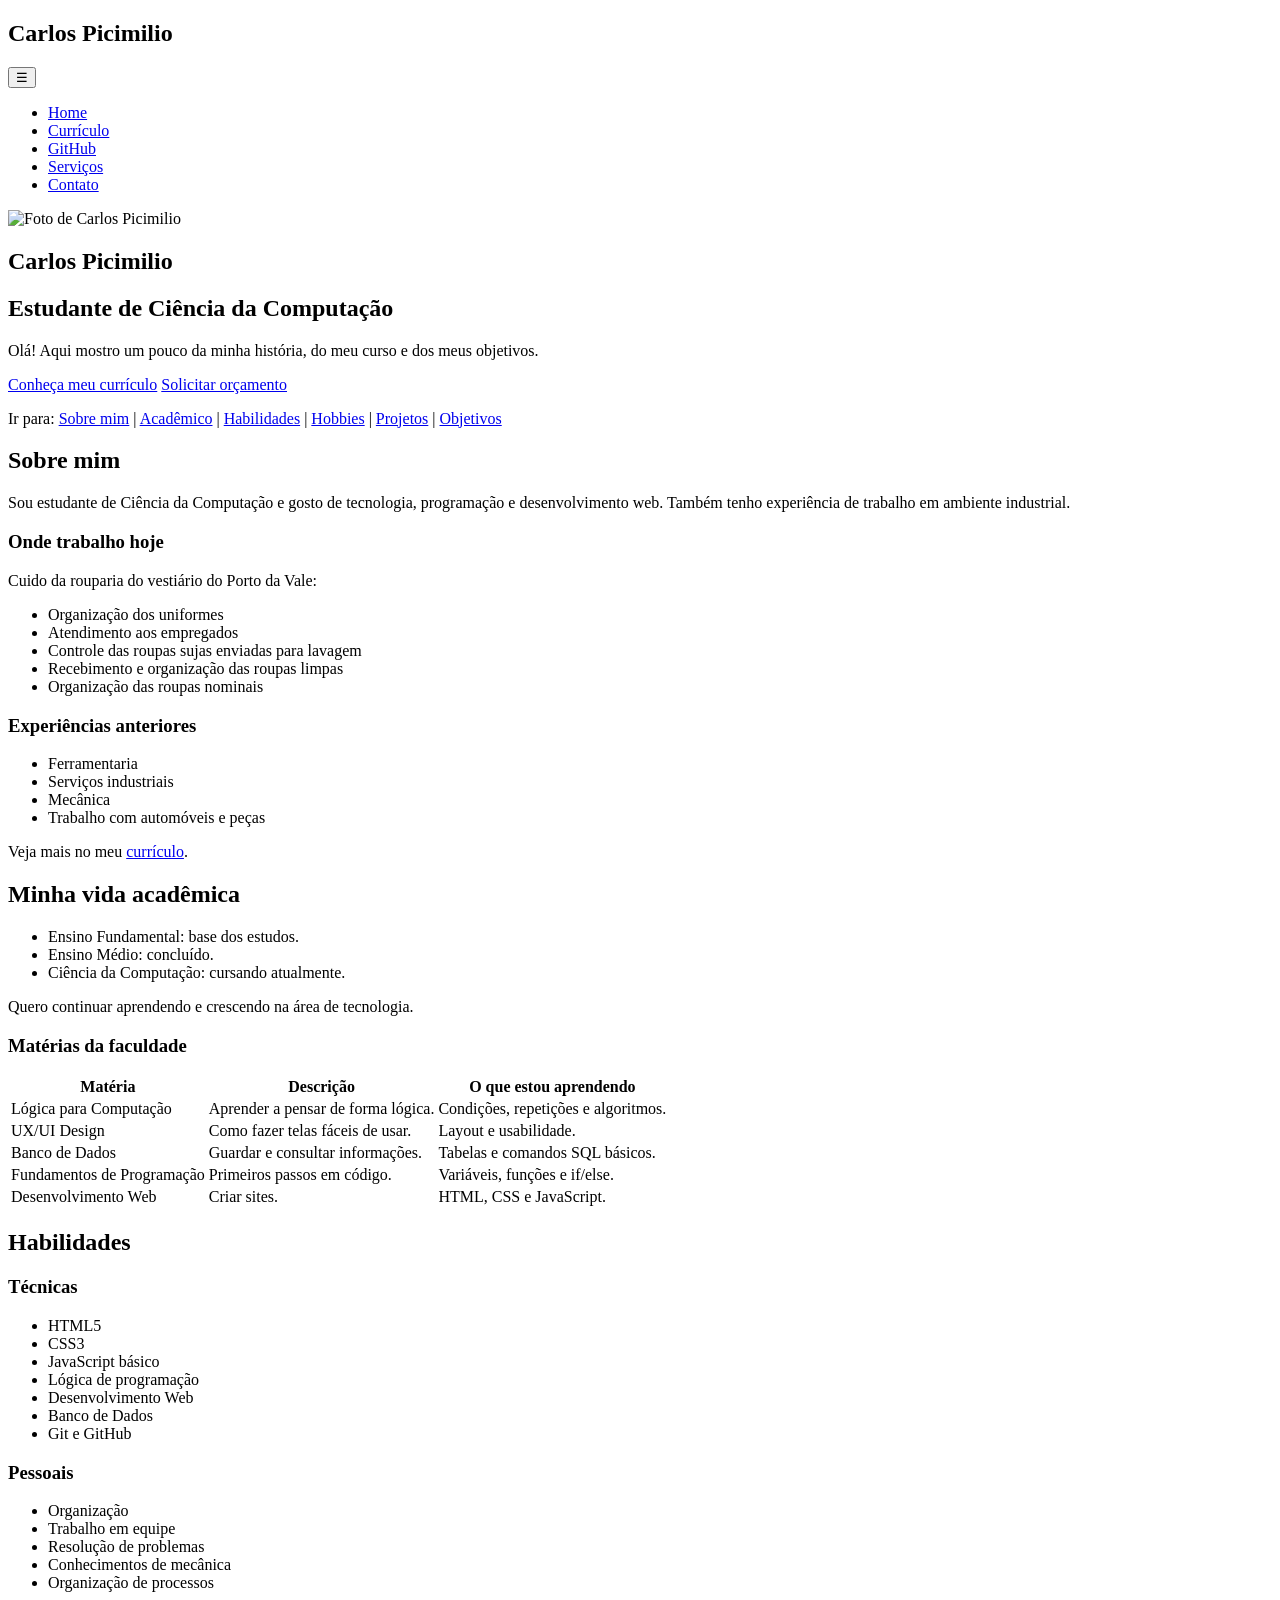
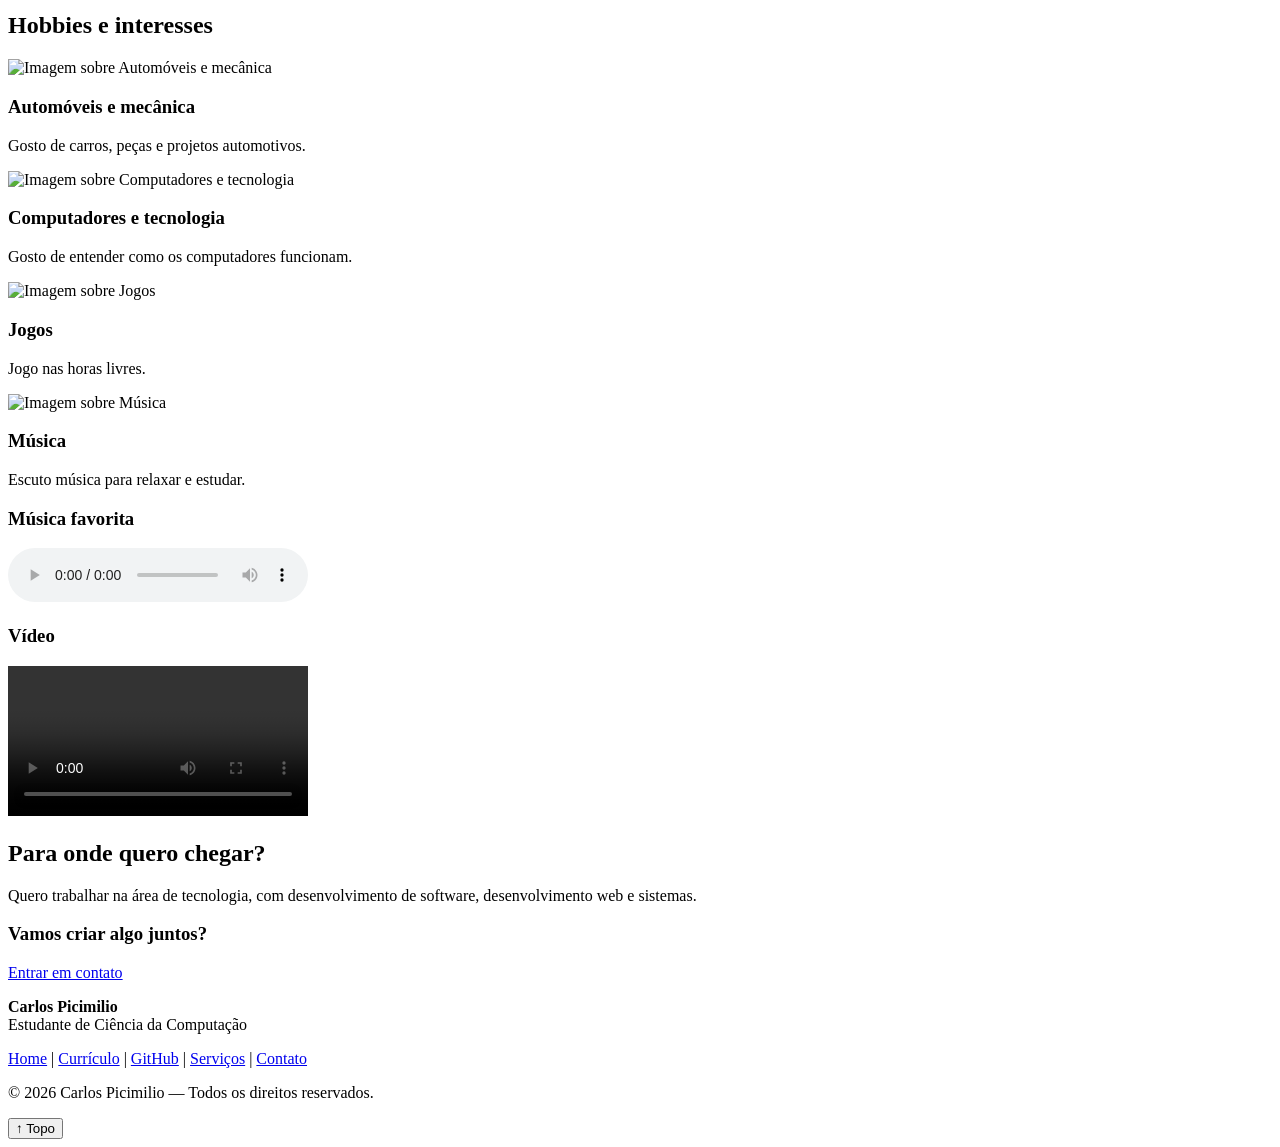
==== index.html @ a28f48b3 "Add files via upload" ====
<!DOCTYPE html>
<html lang="pt-BR">
<head>
<meta charset="UTF-8">
<meta name="viewport" content="width=device-width, initial-scale=1.0">
<title>Home - Carlos Picimilio</title>
<meta name="description" content="Site de Carlos Picimilio, estudante de Ciência da Computação.">
<link rel="stylesheet" href="css/style.css">
</head>
<body>

<header>
  <div class="topo">
    <h2 class="logo">Carlos Picimilio</h2>
    <button id="btn-menu" aria-label="Abrir menu">&#9776;</button>
  </div>
  <nav id="menu" aria-label="Menu principal">
    <ul>
<li><a href="index.html">Home</a></li>
<li><a href="curriculo.html">Currículo</a></li>
<li><a href="github.html">GitHub</a></li>
<li><a href="servicos.html">Serviços</a></li>
<li><a href="contato.html">Contato</a></li>
    </ul>
  </nav>
</header>

<main>
<section class="inicio">
  <img src="img/minhafoto.jpeg" alt="Foto de Carlos Picimilio">
  <h1>Carlos Picimilio</h1>
  <h2>Estudante de Ciência da Computação</h2>
  
  <p>Olá! Aqui mostro um pouco da minha história, do meu curso e dos meus objetivos.</p>
  <a class="botao" href="curriculo.html">Conheça meu currículo</a>
  <a class="botao" href="servicos.html">Solicitar orçamento</a>
</section>

<section class="ancoras">
  <p>Ir para: <a href="#sobre">Sobre mim</a> | <a href="#academico">Acadêmico</a> | <a href="#habilidades">Habilidades</a> | <a href="#hobbies">Hobbies</a> | <a href="#projetos">Projetos</a> | <a href="#objetivos">Objetivos</a></p>
</section>

<section id="sobre">
  <h2>Sobre mim</h2>
  <p>Sou estudante de Ciência da Computação e gosto de tecnologia, programação e desenvolvimento web. Também tenho experiência de trabalho em ambiente industrial.</p>
  <h3>Onde trabalho hoje</h3>
  <p>Cuido da rouparia do vestiário do Porto da Vale:</p>
  <ul>
  <li>Organização dos uniformes</li>
  <li>Atendimento aos empregados</li>
  <li>Controle das roupas sujas enviadas para lavagem</li>
  <li>Recebimento e organização das roupas limpas</li>
  <li>Organização das roupas nominais</li>
</ul>
  <h3>Experiências anteriores</h3>
  <ul>
  <li>Ferramentaria</li>
  <li>Serviços industriais</li>
  <li>Mecânica</li>
  <li>Trabalho com automóveis e peças</li>
</ul>
  <p>Veja mais no meu <a href="curriculo.html">currículo</a>.</p>
</section>

<section id="academico">
  <h2>Minha vida acadêmica</h2>
  <ul>
  <li>Ensino Fundamental: base dos estudos.</li>
  <li>Ensino Médio: concluído.</li>
  <li>Ciência da Computação: cursando atualmente.</li>
</ul>
  <p>Quero continuar aprendendo e crescendo na área de tecnologia.</p>
  <h3>Matérias da faculdade</h3>
  <div class="rolagem">
<table>
    
<tr><th>Matéria</th><th>Descrição</th><th>O que estou aprendendo</th></tr>
<tr><td>Lógica para Computação</td><td>Aprender a pensar de forma lógica.</td><td>Condições, repetições e algoritmos.</td></tr>
<tr><td>UX/UI Design</td><td>Como fazer telas fáceis de usar.</td><td>Layout e usabilidade.</td></tr>
<tr><td>Banco de Dados</td><td>Guardar e consultar informações.</td><td>Tabelas e comandos SQL básicos.</td></tr>
<tr><td>Fundamentos de Programação</td><td>Primeiros passos em código.</td><td>Variáveis, funções e if/else.</td></tr>
<tr><td>Desenvolvimento Web</td><td>Criar sites.</td><td>HTML, CSS e JavaScript.</td></tr>

</table>
</div>
</section>

<section id="habilidades">
  <h2>Habilidades</h2>
  <h3>Técnicas</h3>
  <ul>
  <li>HTML5</li>
  <li>CSS3</li>
  <li>JavaScript básico</li>
  <li>Lógica de programação</li>
  <li>Desenvolvimento Web</li>
  <li>Banco de Dados</li>
  <li>Git e GitHub</li>
</ul>
  <h3>Pessoais</h3>
  <ul>
  <li>Organização</li>
  <li>Trabalho em equipe</li>
  <li>Resolução de problemas</li>
  <li>Conhecimentos de mecânica</li>
  <li>Organização de processos</li>
</ul>
</section>

<section id="hobbies">
  <h2>Hobbies e interesses</h2>
  <div class="grupo">
  <div class="caixa">
  <img src="img/voyage.jpeg" alt="Imagem sobre Automóveis e mecânica">
  <h3>Automóveis e mecânica</h3>
  <p>Gosto de carros, peças e projetos automotivos.</p>
</div>
  <div class="caixa">
  <img src="img/pc.jpeg" alt="Imagem sobre Computadores e tecnologia">
  <h3>Computadores e tecnologia</h3>
  <p>Gosto de entender como os computadores funcionam.</p>
</div>
  <div class="caixa">
  <img src="img/nfs2.webp" alt="Imagem sobre Jogos">
  <h3>Jogos</h3>
  <p>Jogo nas horas livres.</p>
</div>
  <div class="caixa">
  <img src="img/racionais.jpg" alt="Imagem sobre Música">
  <h3>Música</h3>
  <p>Escuto música para relaxar e estudar.</p>
</div>
  </div>
  <h3>Música favorita</h3>
 
  <audio controls src="audio/intoyesterday.mp3">Seu navegador não suporta áudio.</audio>
  <h3>Vídeo</h3>
  
  <video controls src="video/neymarskills.mp4">Seu navegador não suporta vídeo.</video>
</section>

<section id="objetivos">
  <h2>Para onde quero chegar?</h2>
  <p>Quero trabalhar na área de tecnologia, com desenvolvimento de software, desenvolvimento web e sistemas.</p>
  <h3>Vamos criar algo juntos?</h3>
  <a class="botao" href="contato.html">Entrar em contato</a>
</section>
</main>

<footer>
  <p><strong>Carlos Picimilio</strong><br>Estudante de Ciência da Computação</p>
  <p><a href="index.html">Home</a> | <a href="curriculo.html">Currículo</a> | <a href="github.html">GitHub</a> | <a href="servicos.html">Serviços</a> | <a href="contato.html">Contato</a></p>
  
  <p>&copy; <span id="ano">2026</span> Carlos Picimilio — Todos os direitos reservados.</p>
</footer>

<button id="btn-topo" aria-label="Voltar ao topo">&uarr; Topo</button>
<script src="js/script.js"></script>
</body>
</html>
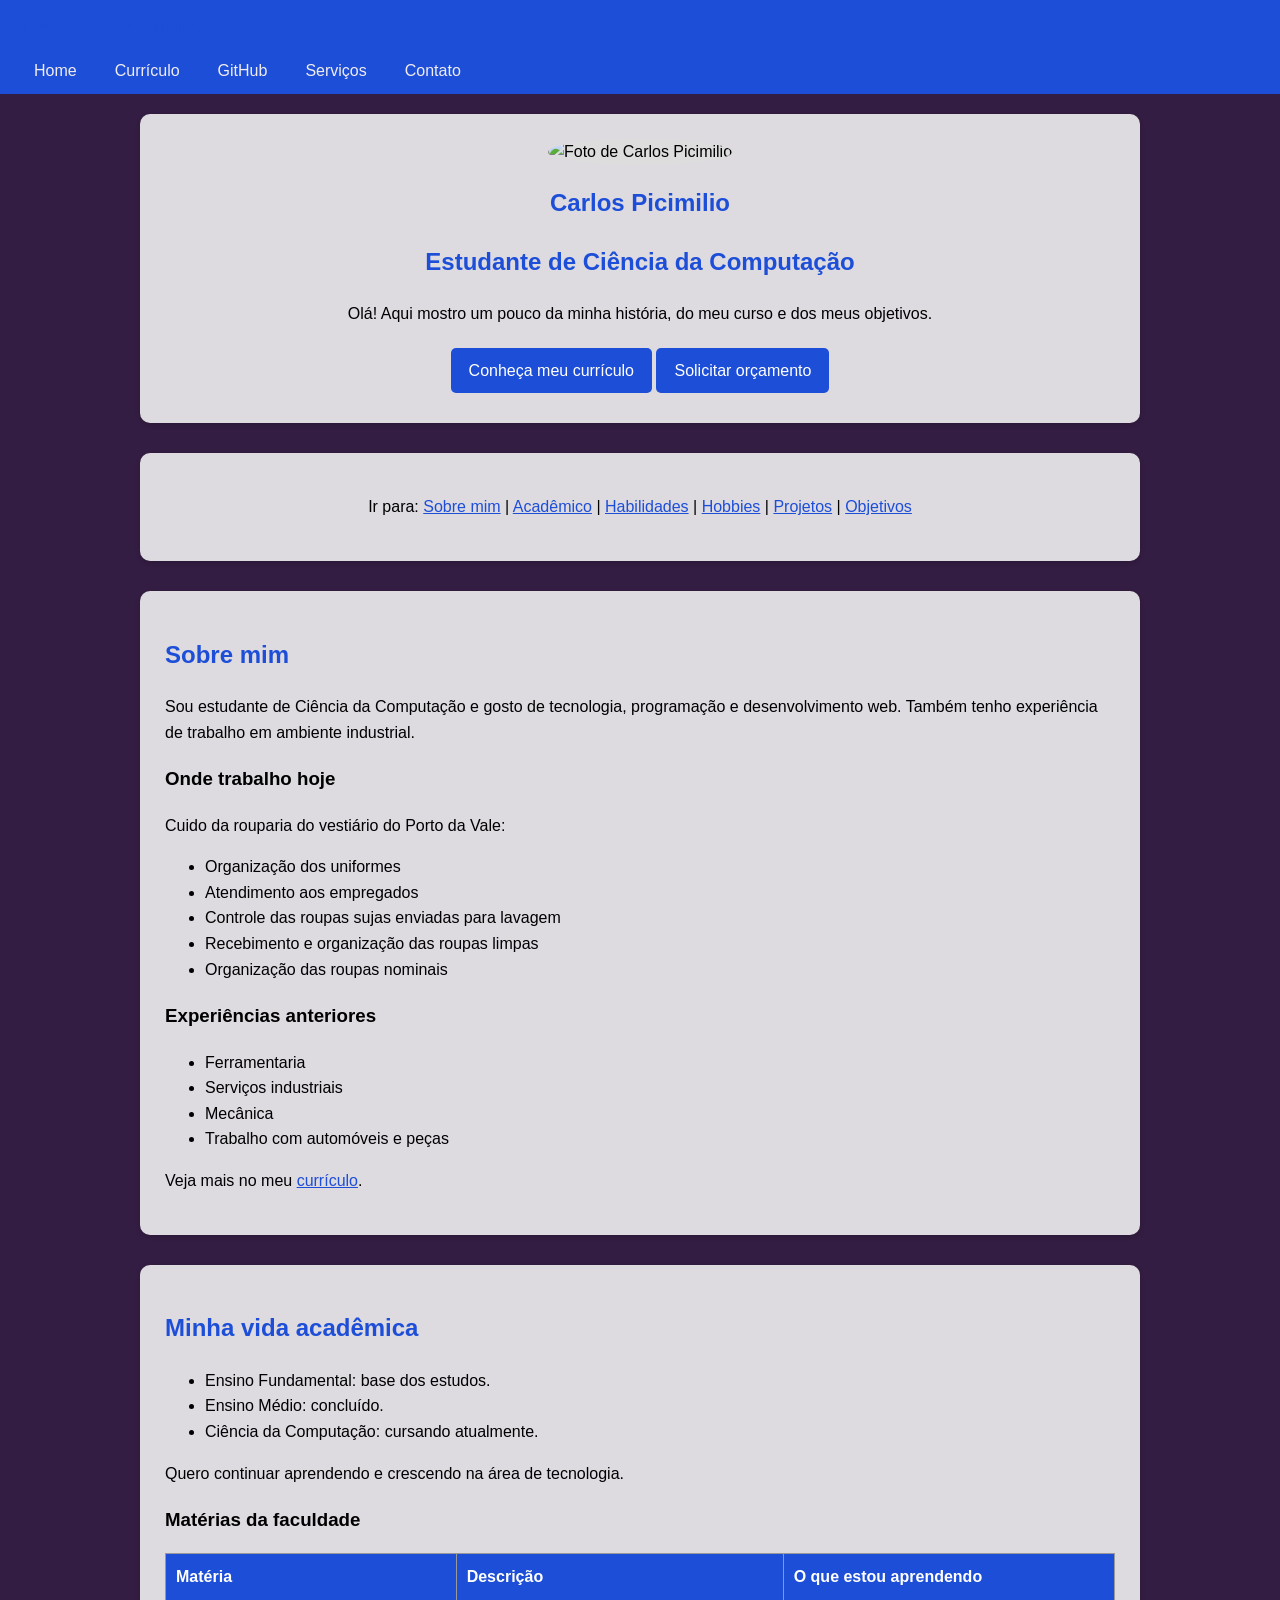
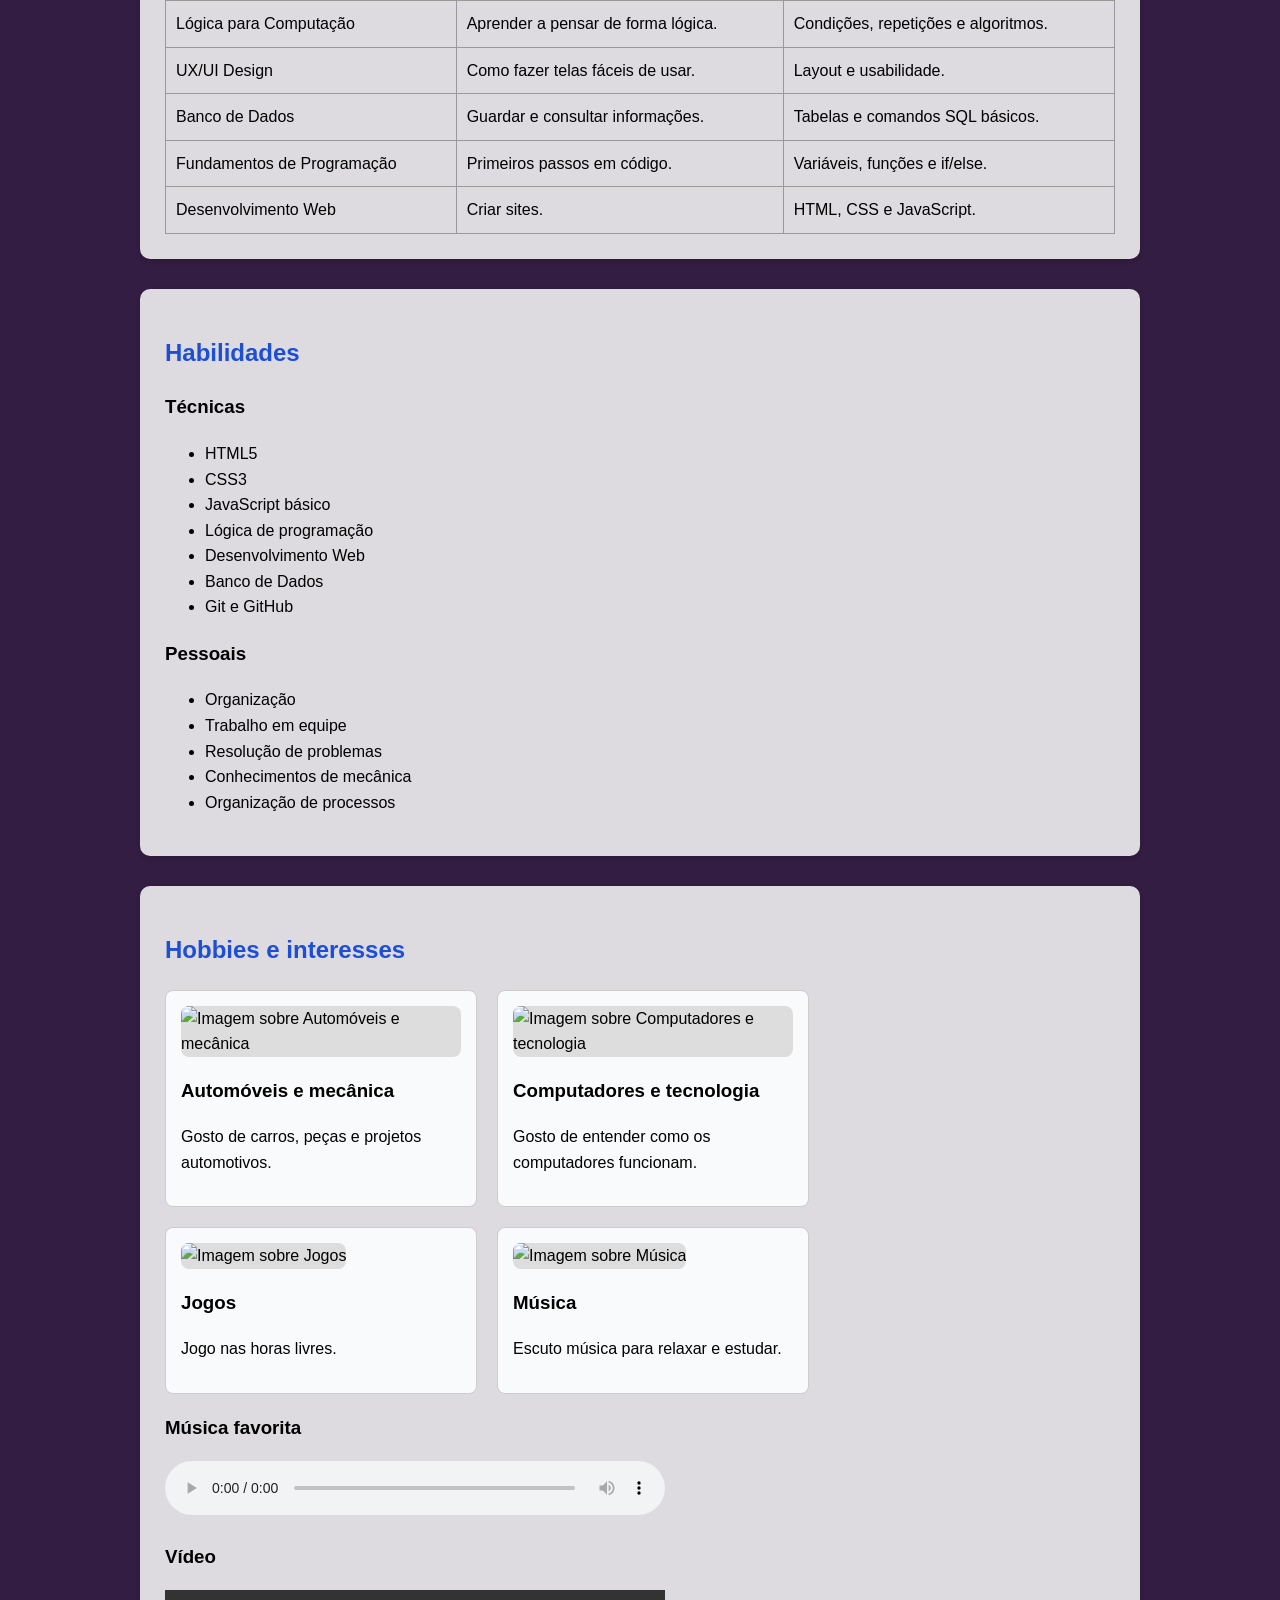
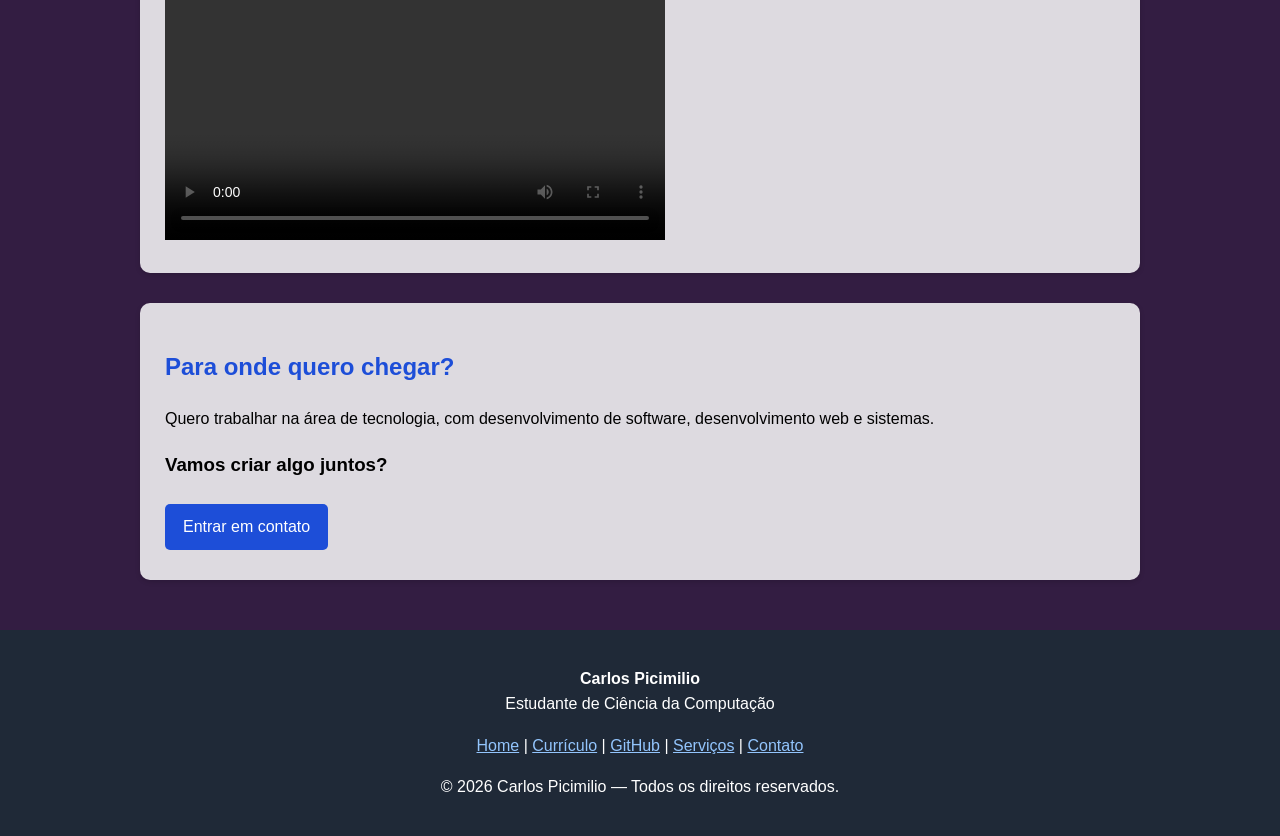
==== commit be3a6f54: "Fix stylesheet link in index.html" ====
--- a/index.html
+++ b/index.html
@@ -5,7 +5,7 @@
 <meta name="viewport" content="width=device-width, initial-scale=1.0">
 <title>Home - Carlos Picimilio</title>
 <meta name="description" content="Site de Carlos Picimilio, estudante de Ciência da Computação.">
-<link rel="stylesheet" href="css/style.css">
+<link rel="stylesheet" href="style.css">
 </head>
 <body>
 
--- a/style.css
+++ b/style.css
@@ -0,0 +1,160 @@
+body {
+  font-family: Arial, sans-serif;
+  background-color: #331d42;
+  color: #000000;
+  margin: 0;
+  line-height: 1.6;
+}
+
+/* Cabeçalho e menu */
+header {
+  background-color: #1d4ed8;
+  color: rgb(0, 32, 121);
+  padding: 10px 20px;
+}
+.topo {
+  display: flex;
+  justify-content: space-between;
+  align-items: center;
+}
+.logo { margin: 0; }
+#btn-menu {
+  display: none;
+  font-size: 24px;
+  background: rgb(255, 255, 255);
+  border: none;
+  border-radius: 5px;
+  padding: 5px 10px;
+  cursor: pointer;
+}
+nav ul {
+  list-style: none;
+  display: flex;
+  gap: 10px;
+  padding: 0;
+  margin: 10px 0 0 0;
+}
+nav a {
+  color: rgb(241, 237, 237);
+  text-decoration: none;
+  padding: 8px 14px;
+  border-radius: 5px;
+}
+nav a:hover { background-color: #3b82f6; }
+
+/* Conteúdo */
+main {
+  max-width: 1000px;
+  margin: 0 auto;
+  padding: 20px;
+}
+section {
+  background-color: rgba(255, 255, 255, 0.836);
+  margin-bottom: 30px;
+  padding: 25px;
+  border-radius: 10px;
+  box-shadow: 0 2px 5px rgba(0, 0, 0, 0.15);
+}
+h1, h2 { color: #1d4ed8; }
+a { color: #1d4ed8; }
+img {
+  max-width: 100%;
+  background-color: #ddd;
+  border-radius: 8px;
+}
+.inicio { text-align: center; }
+.inicio img { width: 200px; height: 200px; border-radius: 50%; object-fit: cover; }
+.ancoras { text-align: center; }
+
+/* Caixas (cards) */
+.grupo {
+  display: flex;
+  flex-wrap: wrap;
+  gap: 20px;
+}
+.caixa {
+  width: 280px;
+  border: 1px solid #ccc;
+  border-radius: 8px;
+  padding: 15px;
+  background-color: #f9fafb;
+}
+.caixa:hover { box-shadow: 0 4px 10px rgba(0, 0, 0, 0.25); }
+.caixa img { width: 100%; height: 150px; object-fit: cover; }
+
+/* Botões */
+.botao {
+  display: inline-block;
+  background-color: #1d4ed8;
+  color: white;
+  padding: 10px 18px;
+  border: none;
+  border-radius: 5px;
+  text-decoration: none;
+  font-size: 16px;
+  cursor: pointer;
+  margin: 5px 0;
+}
+.botao:hover { background-color: #1e3a8a; }
+.cinza { background-color: #6b7280; }
+
+/* Tabelas */
+.rolagem { overflow-x: auto; }
+table { border-collapse: collapse; width: 100%; }
+th, td { border: 1px solid #999; padding: 10px; text-align: left; }
+th { background-color: #1d4ed8; color: white; }
+tr:hover { background-color: #e5e7eb; }
+
+audio, video { width: 100%; max-width: 500px; }
+
+/* Formulário */
+form label { display: block; margin-top: 15px; font-weight: bold; }
+form div label { display: inline-block; font-weight: normal; margin-top: 5px; }
+input[type=text], input[type=tel], input[type=email], input[type=date], select, textarea {
+  width: 100%;
+  padding: 8px;
+  border: 1px solid #999;
+  border-radius: 5px;
+  font-size: 16px;
+  box-sizing: border-box;
+}
+.erros { color: #b91c1c; }
+.sucesso {
+  background-color: #dcfce7;
+  border: 1px solid #16a34a;
+  padding: 15px;
+  border-radius: 5px;
+}
+
+/* Rodapé */
+footer {
+  background-color: #1f2937;
+  color: white;
+  text-align: center;
+  padding: 20px;
+}
+footer a { color: #93c5fd; }
+
+/* Voltar ao topo */
+#btn-topo {
+  display: none;
+  position: fixed;
+  bottom: 20px;
+  right: 20px;
+  background-color: #1d4ed8;
+  color: white;
+  border: none;
+  border-radius: 5px;
+  padding: 10px 14px;
+  cursor: pointer;
+}
+
+/* Responsivo: celular e tablet */
+@media (max-width: 700px) {
+  #btn-menu { display: block; }
+  nav { display: none; }
+  nav.aberto { display: block; }
+  nav ul { flex-direction: column; }
+  .caixa { width: 100%; }
+  section { padding: 15px; }
+}
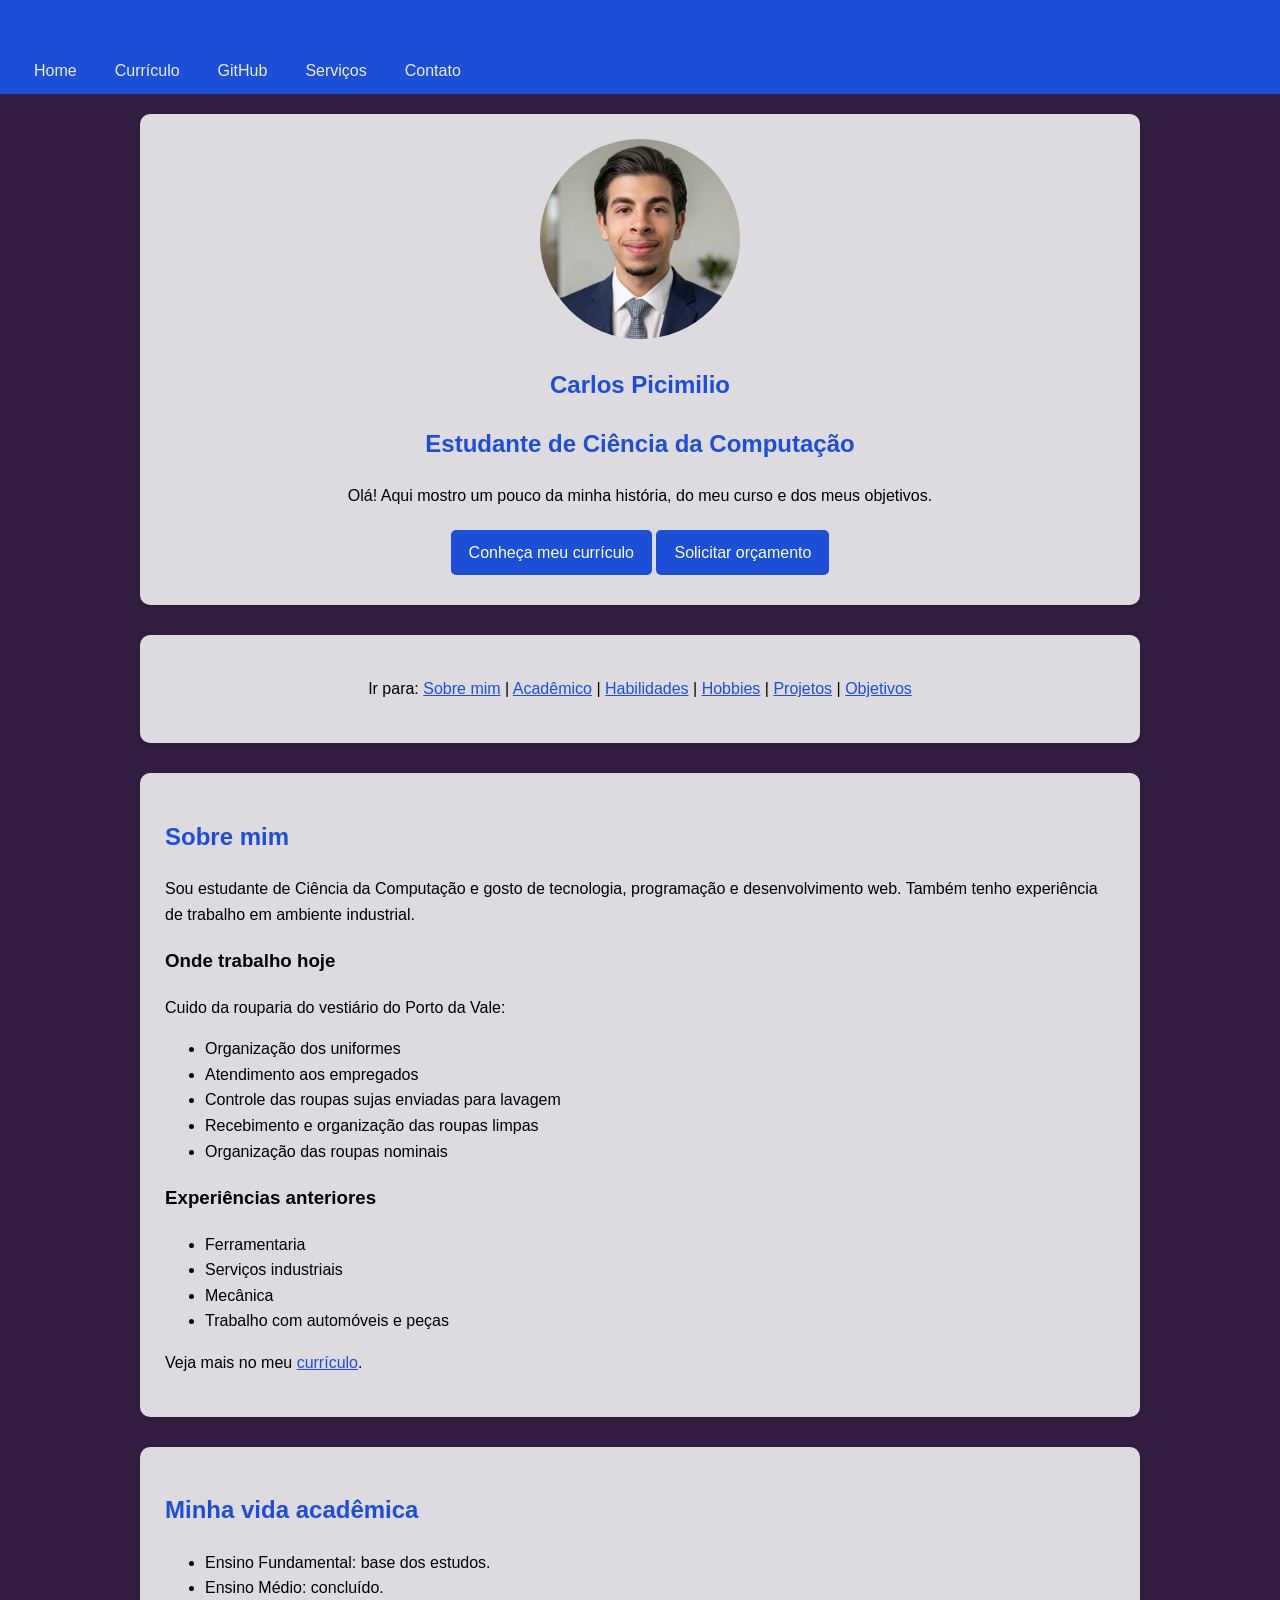
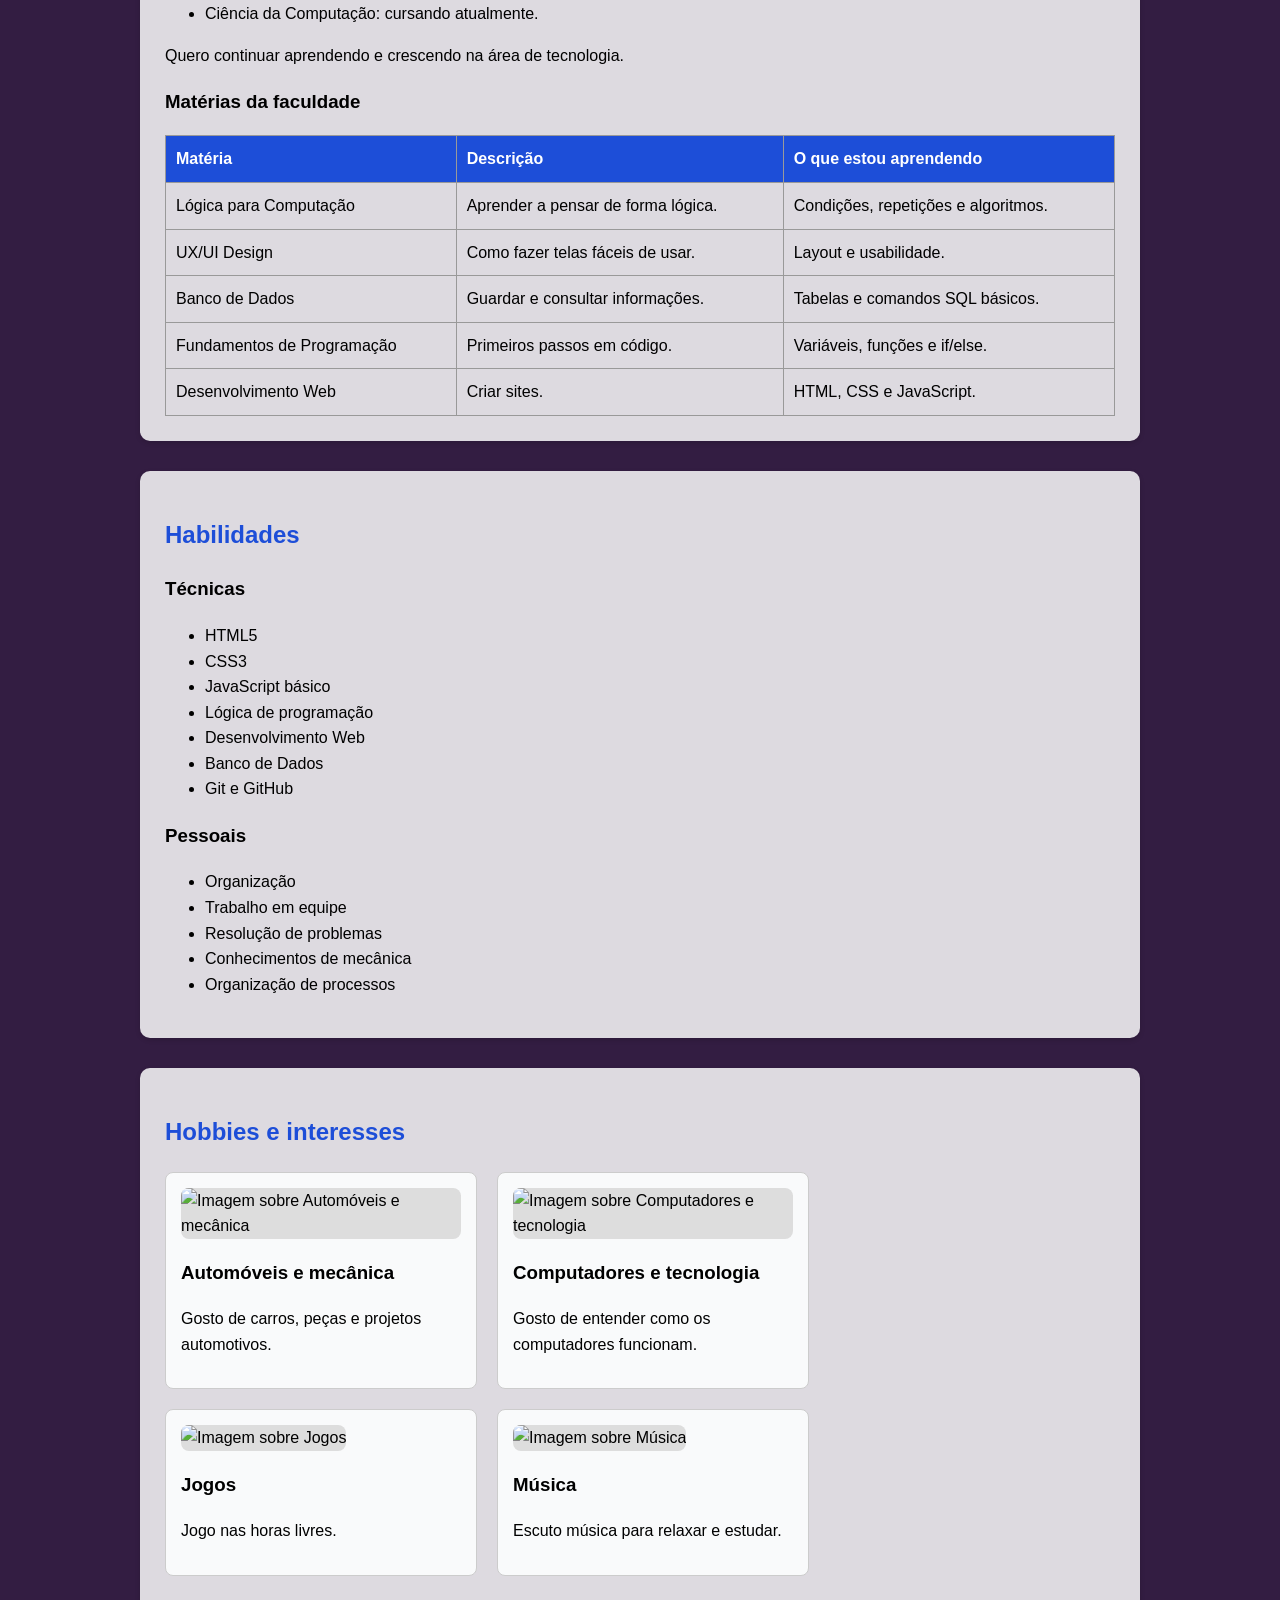
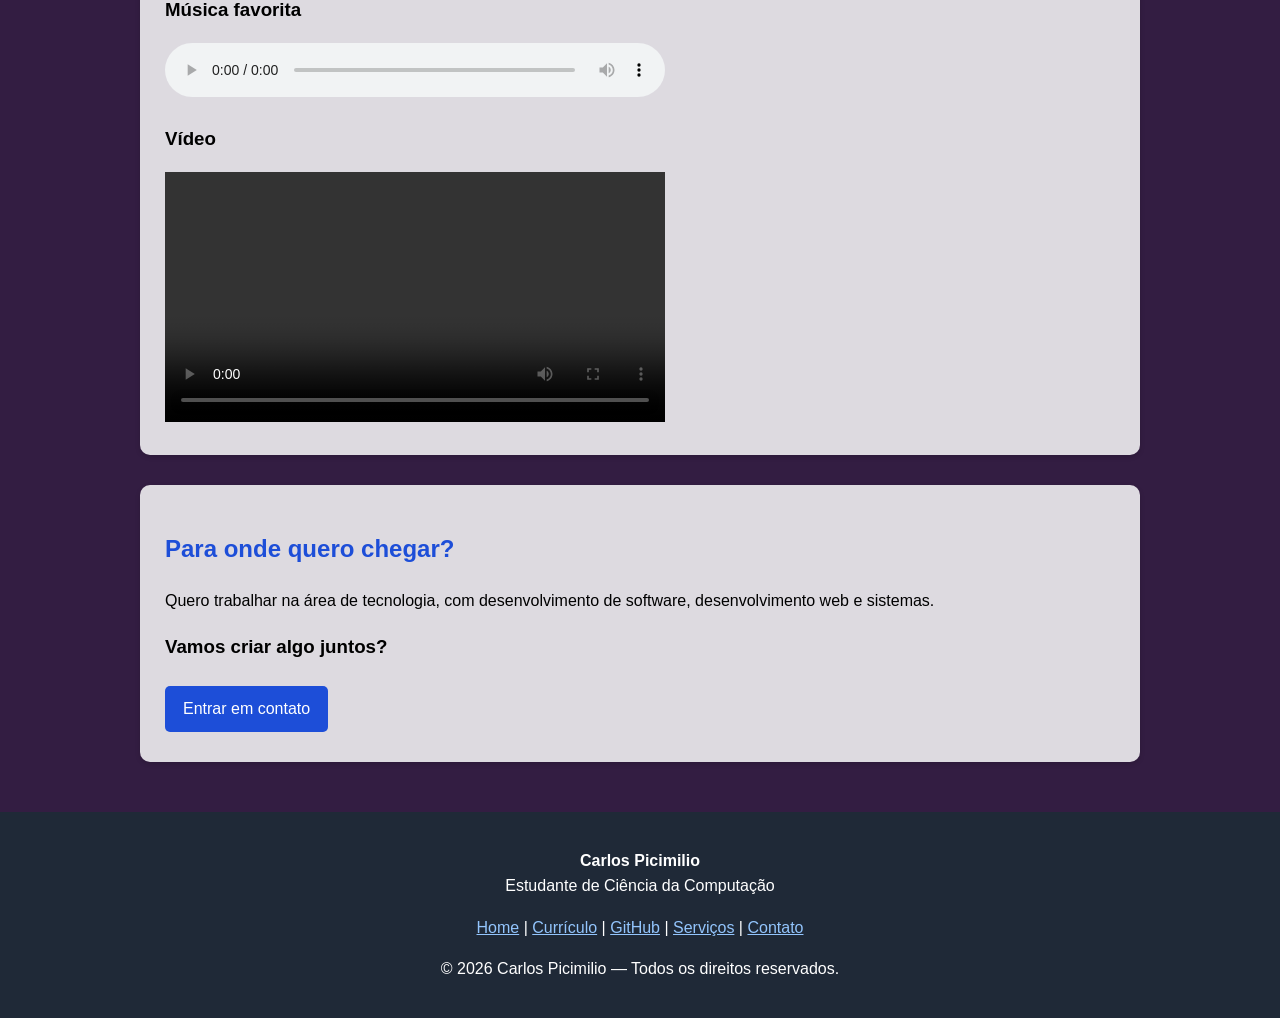
==== commit af8b3b98: "Fix image source path in index.html" ====
--- a/index.html
+++ b/index.html
@@ -27,7 +27,7 @@
 
 <main>
 <section class="inicio">
-  <img src="img/minhafoto.jpeg" alt="Foto de Carlos Picimilio">
+  <img src="minhafoto.jpeg" alt="Foto de Carlos Picimilio">
   <h1>Carlos Picimilio</h1>
   <h2>Estudante de Ciência da Computação</h2>
   
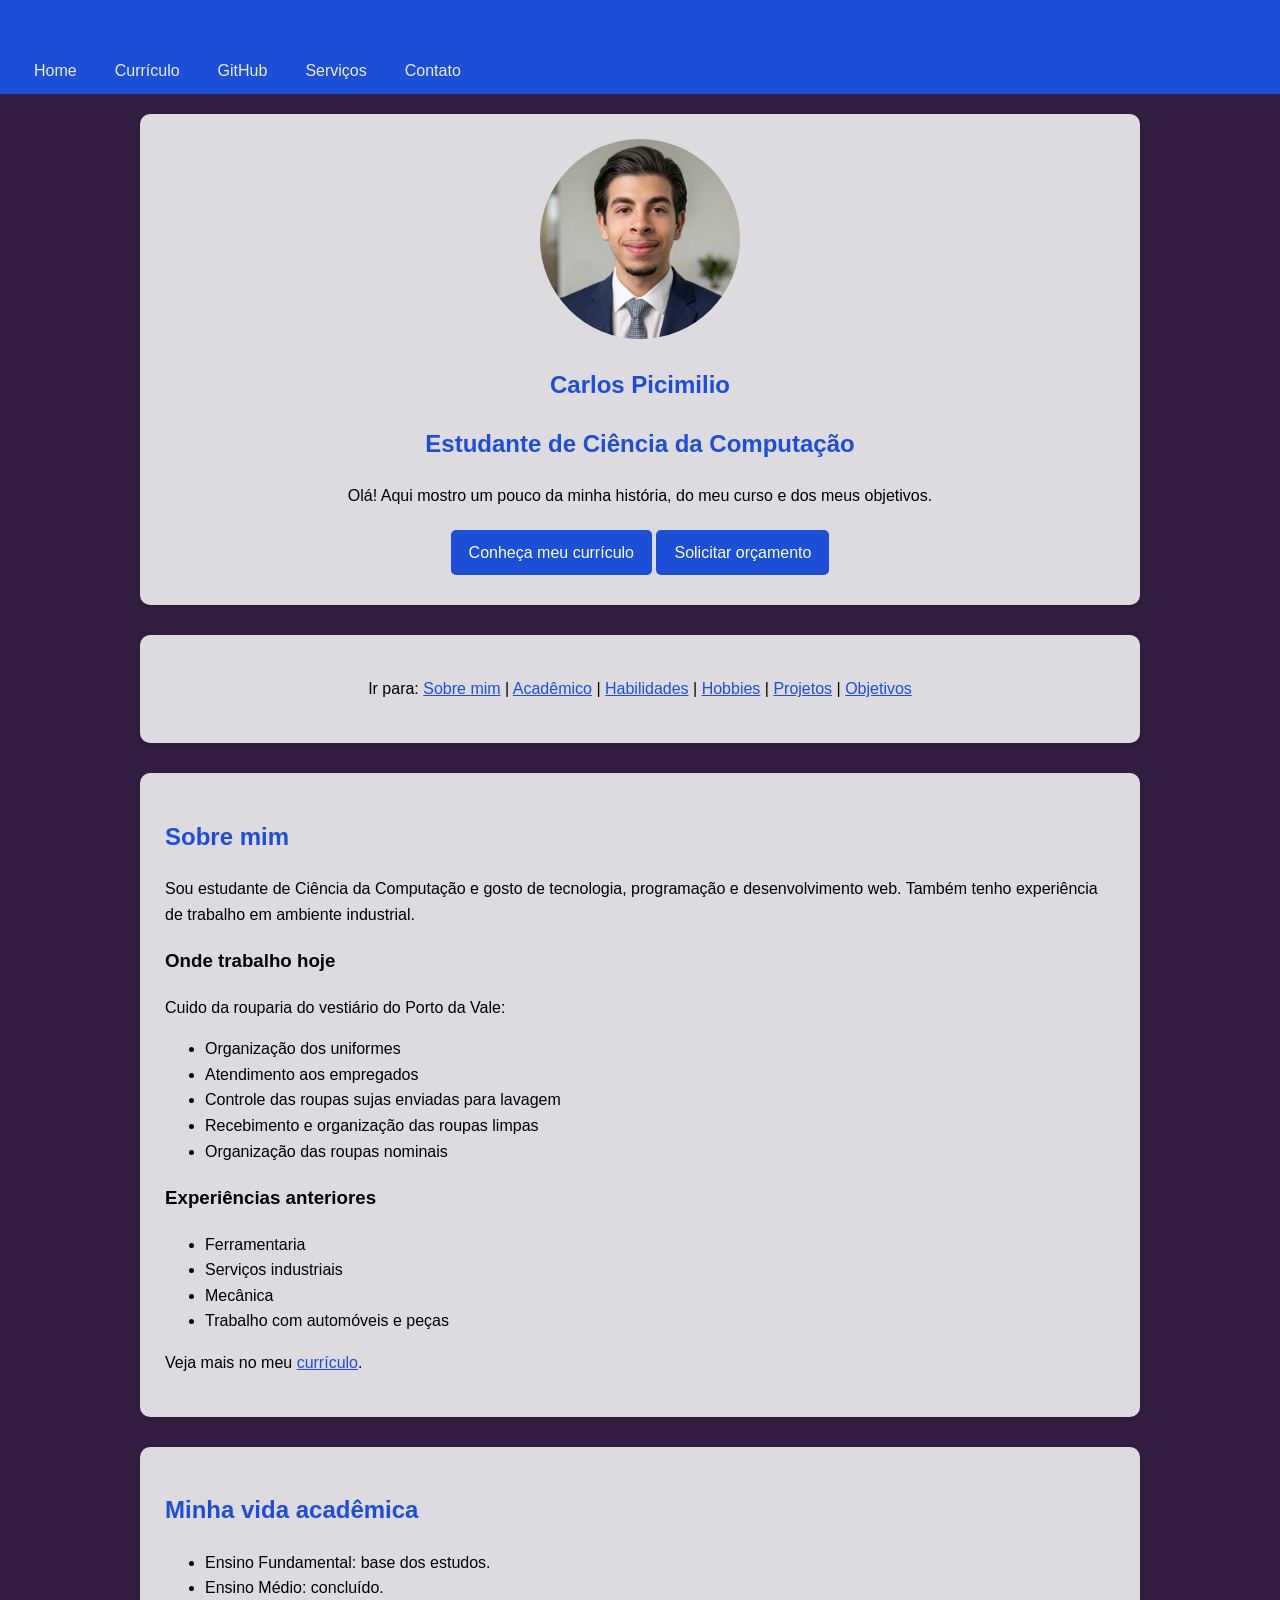
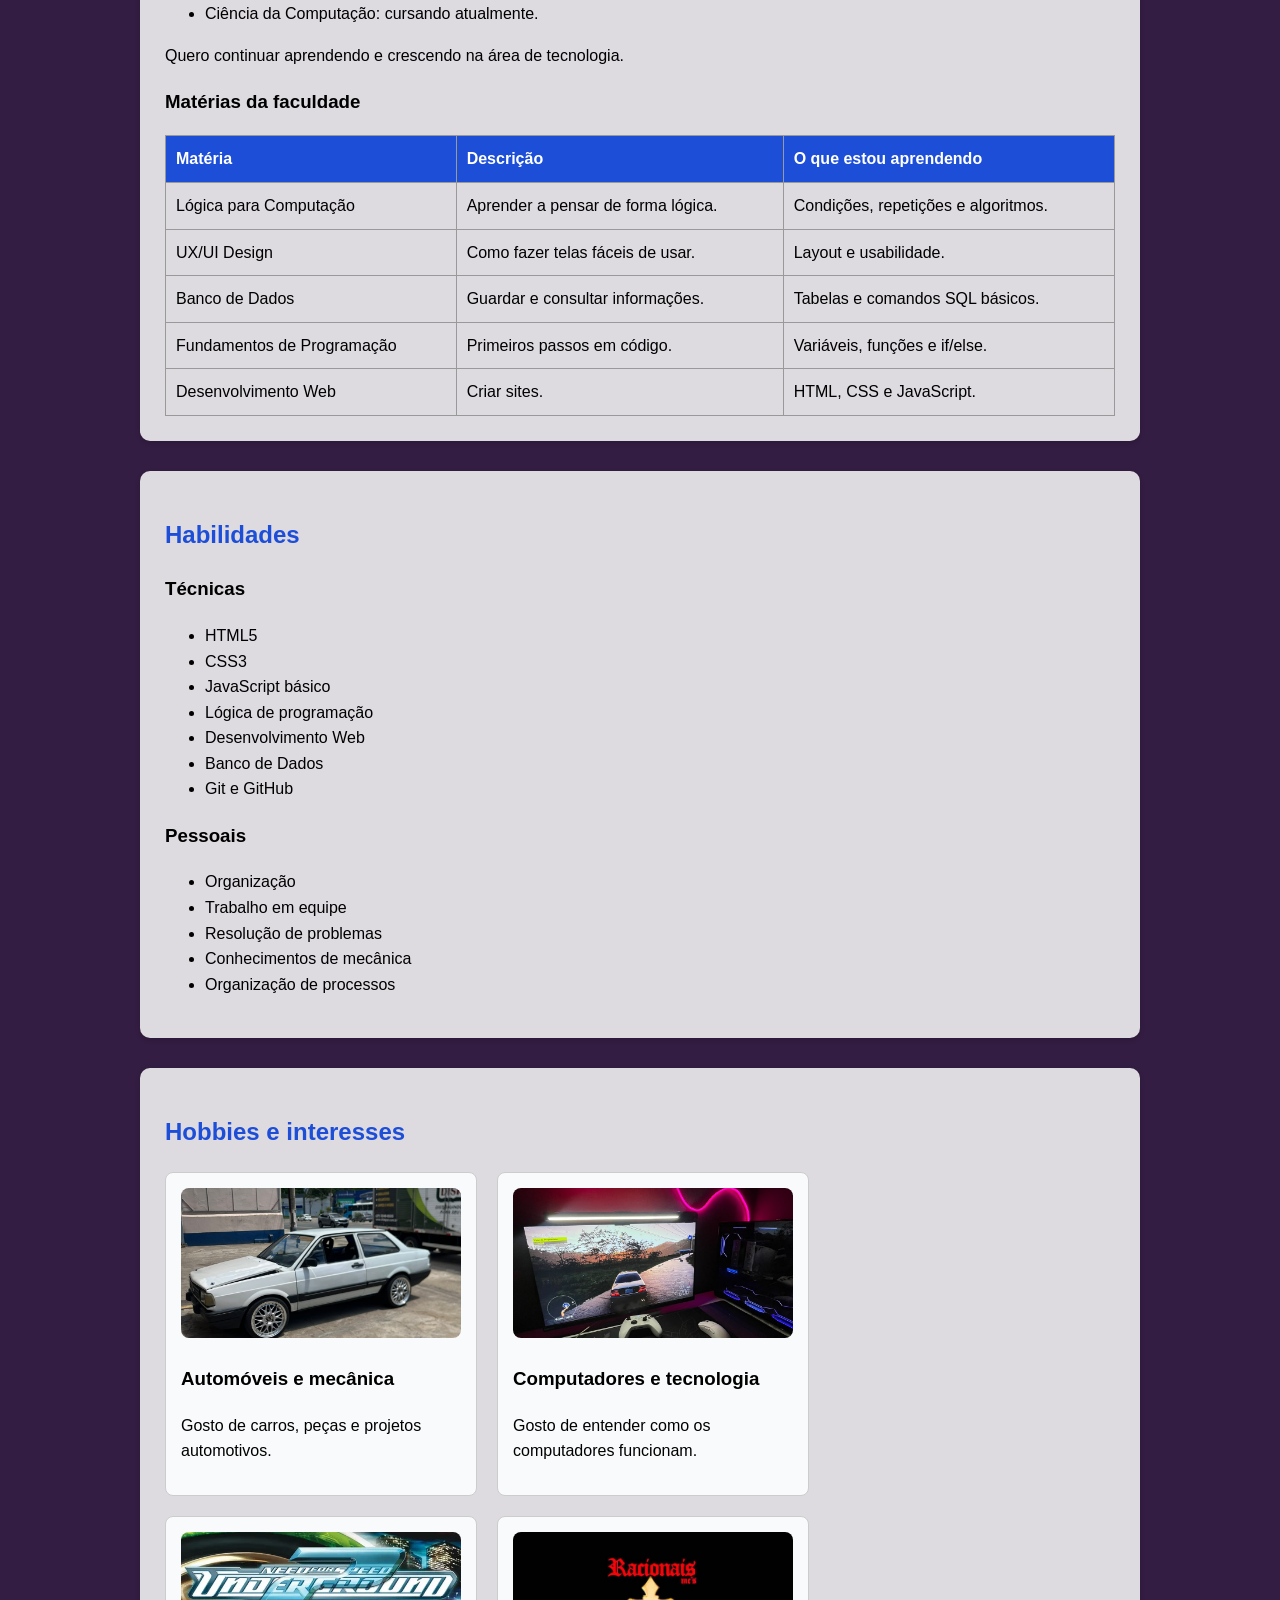
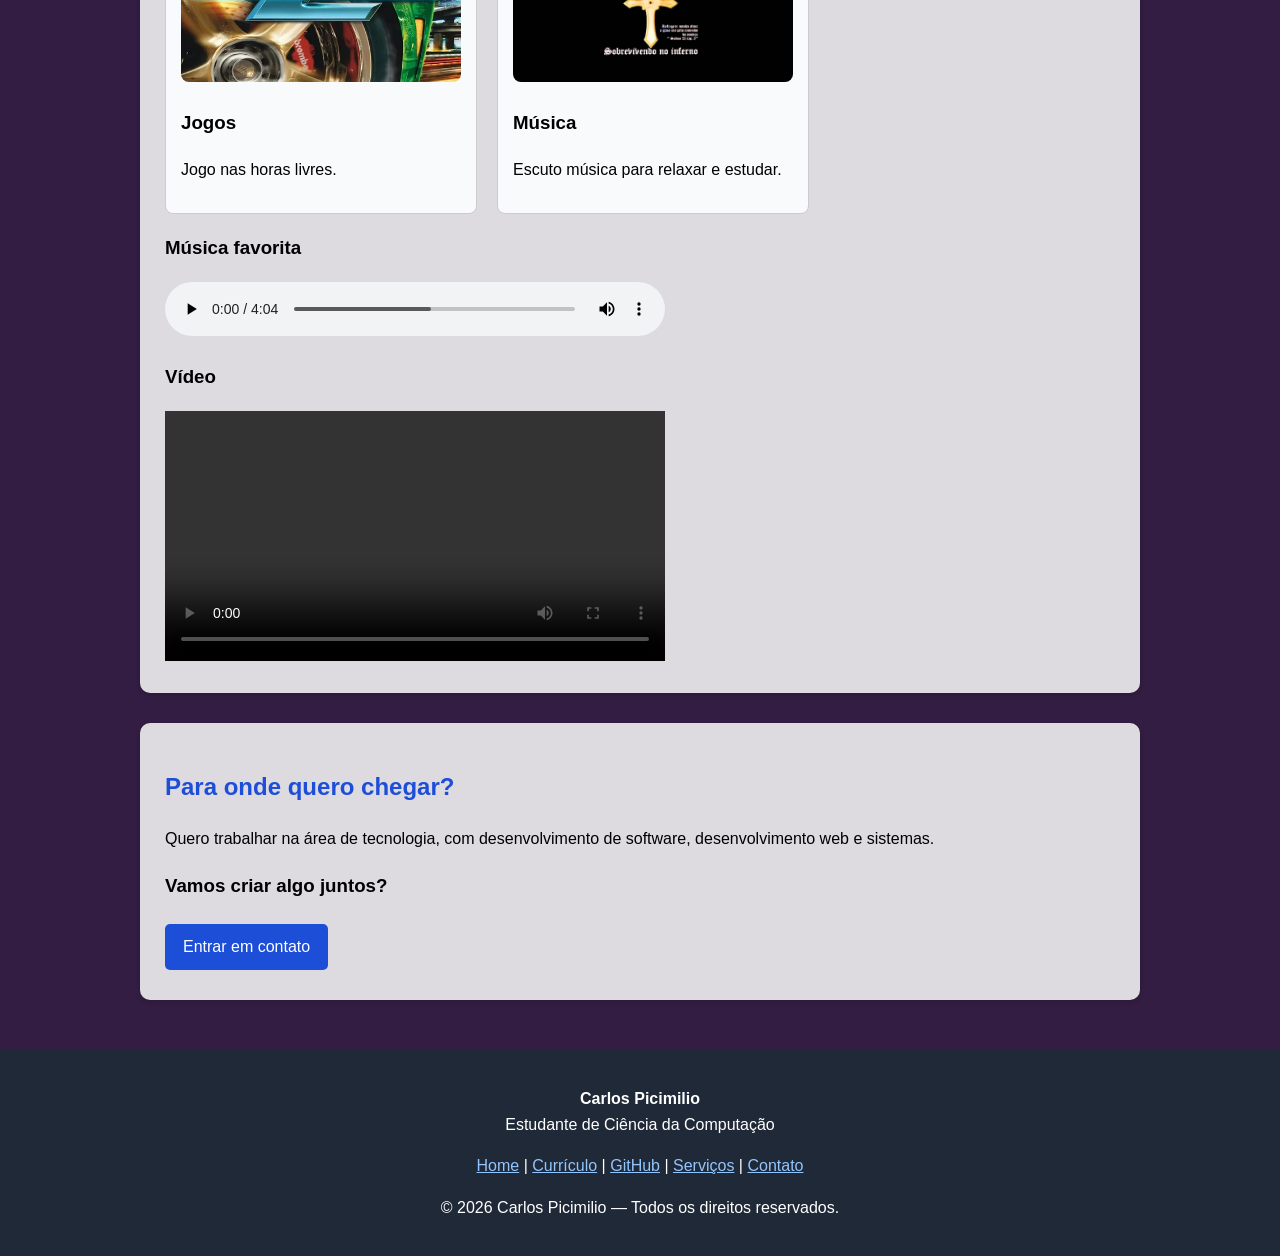
==== commit 3e1d9c04: "Refactor media source paths in index.html Updated image and media source paths to remove 'img/' and " ====
--- a/index.html
+++ b/index.html
@@ -111,32 +111,32 @@
   <h2>Hobbies e interesses</h2>
   <div class="grupo">
   <div class="caixa">
-  <img src="img/voyage.jpeg" alt="Imagem sobre Automóveis e mecânica">
+  <img src="voyage.jpeg" alt="Imagem sobre Automóveis e mecânica">
   <h3>Automóveis e mecânica</h3>
   <p>Gosto de carros, peças e projetos automotivos.</p>
 </div>
   <div class="caixa">
-  <img src="img/pc.jpeg" alt="Imagem sobre Computadores e tecnologia">
+  <img src="pc.jpeg" alt="Imagem sobre Computadores e tecnologia">
   <h3>Computadores e tecnologia</h3>
   <p>Gosto de entender como os computadores funcionam.</p>
 </div>
   <div class="caixa">
-  <img src="img/nfs2.webp" alt="Imagem sobre Jogos">
+  <img src="nfs2.webp" alt="Imagem sobre Jogos">
   <h3>Jogos</h3>
   <p>Jogo nas horas livres.</p>
 </div>
   <div class="caixa">
-  <img src="img/racionais.jpg" alt="Imagem sobre Música">
+  <img src="racionais.jpg" alt="Imagem sobre Música">
   <h3>Música</h3>
   <p>Escuto música para relaxar e estudar.</p>
 </div>
   </div>
   <h3>Música favorita</h3>
  
-  <audio controls src="audio/intoyesterday.mp3">Seu navegador não suporta áudio.</audio>
+  <audio controls src="intoyesterday.mp3">Seu navegador não suporta áudio.</audio>
   <h3>Vídeo</h3>
   
-  <video controls src="video/neymarskills.mp4">Seu navegador não suporta vídeo.</video>
+  <video controls src="neymarskills.mp4">Seu navegador não suporta vídeo.</video>
 </section>
 
 <section id="objetivos">
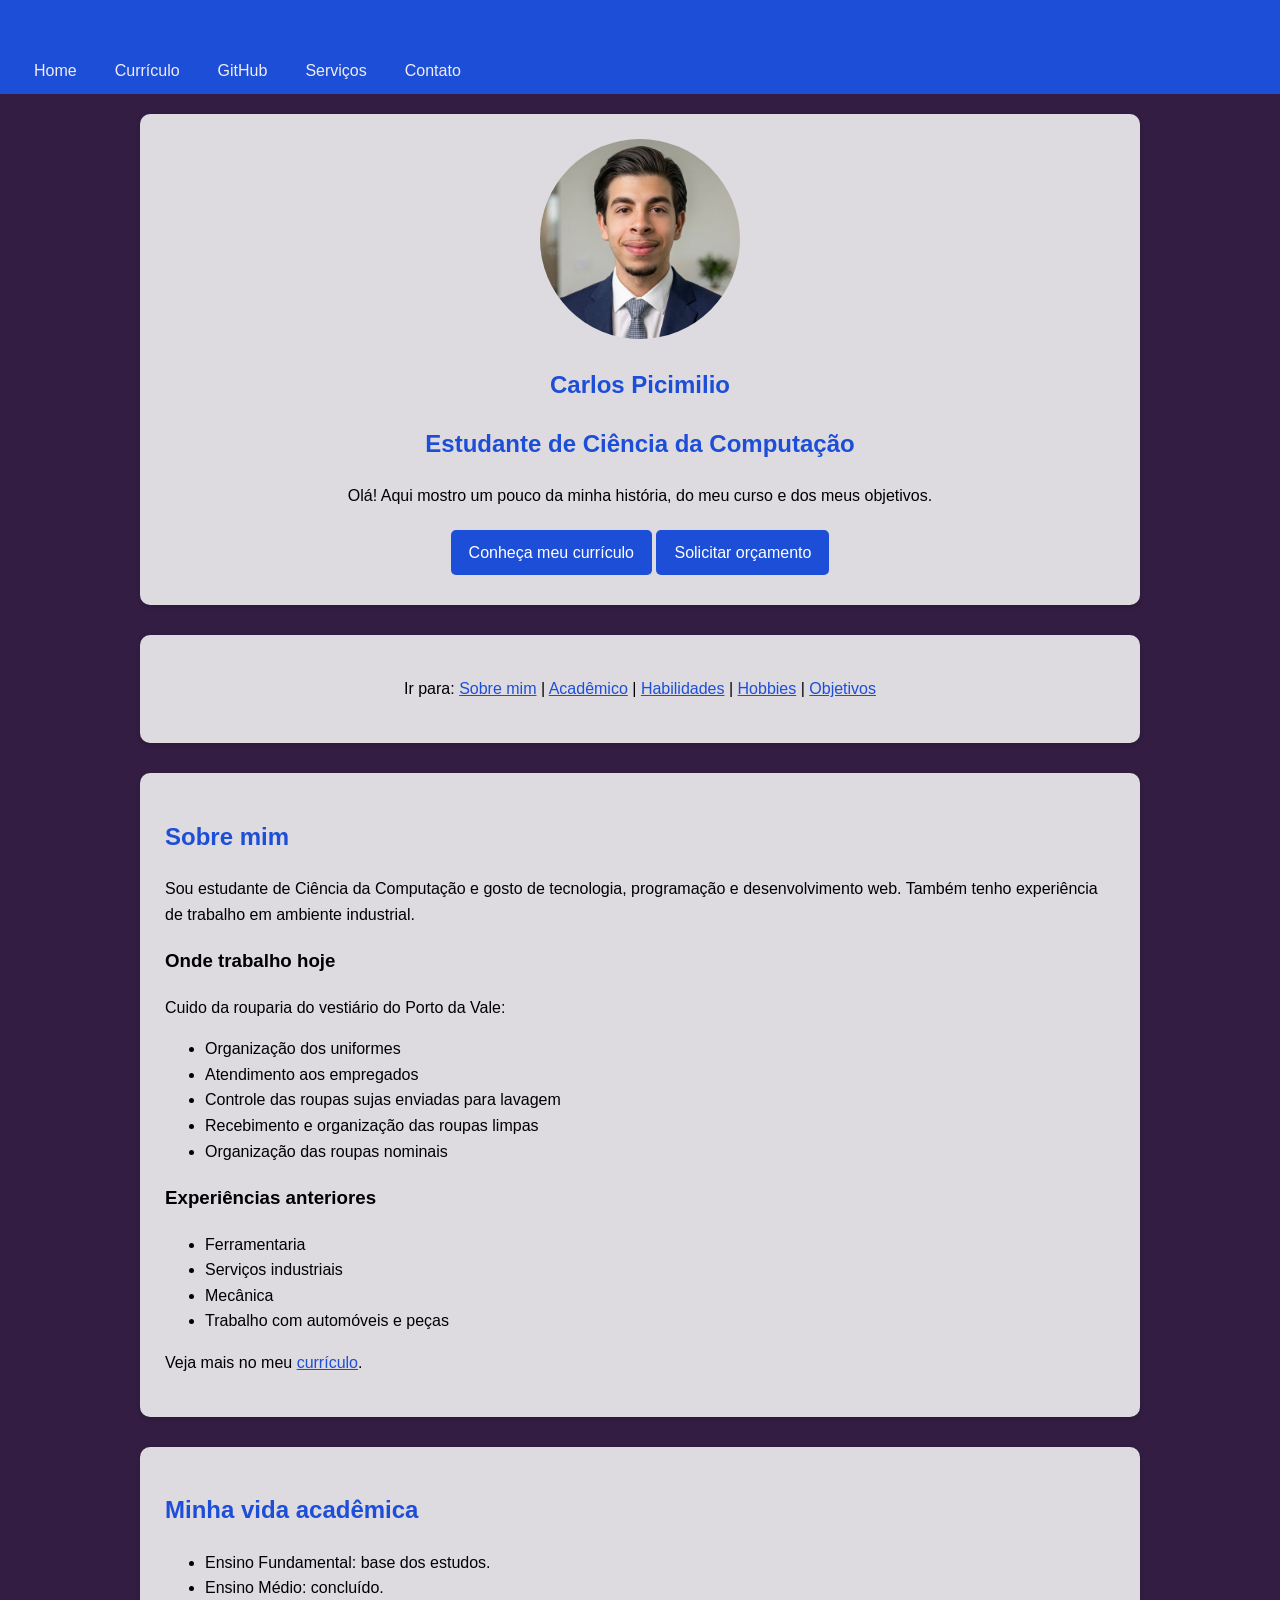
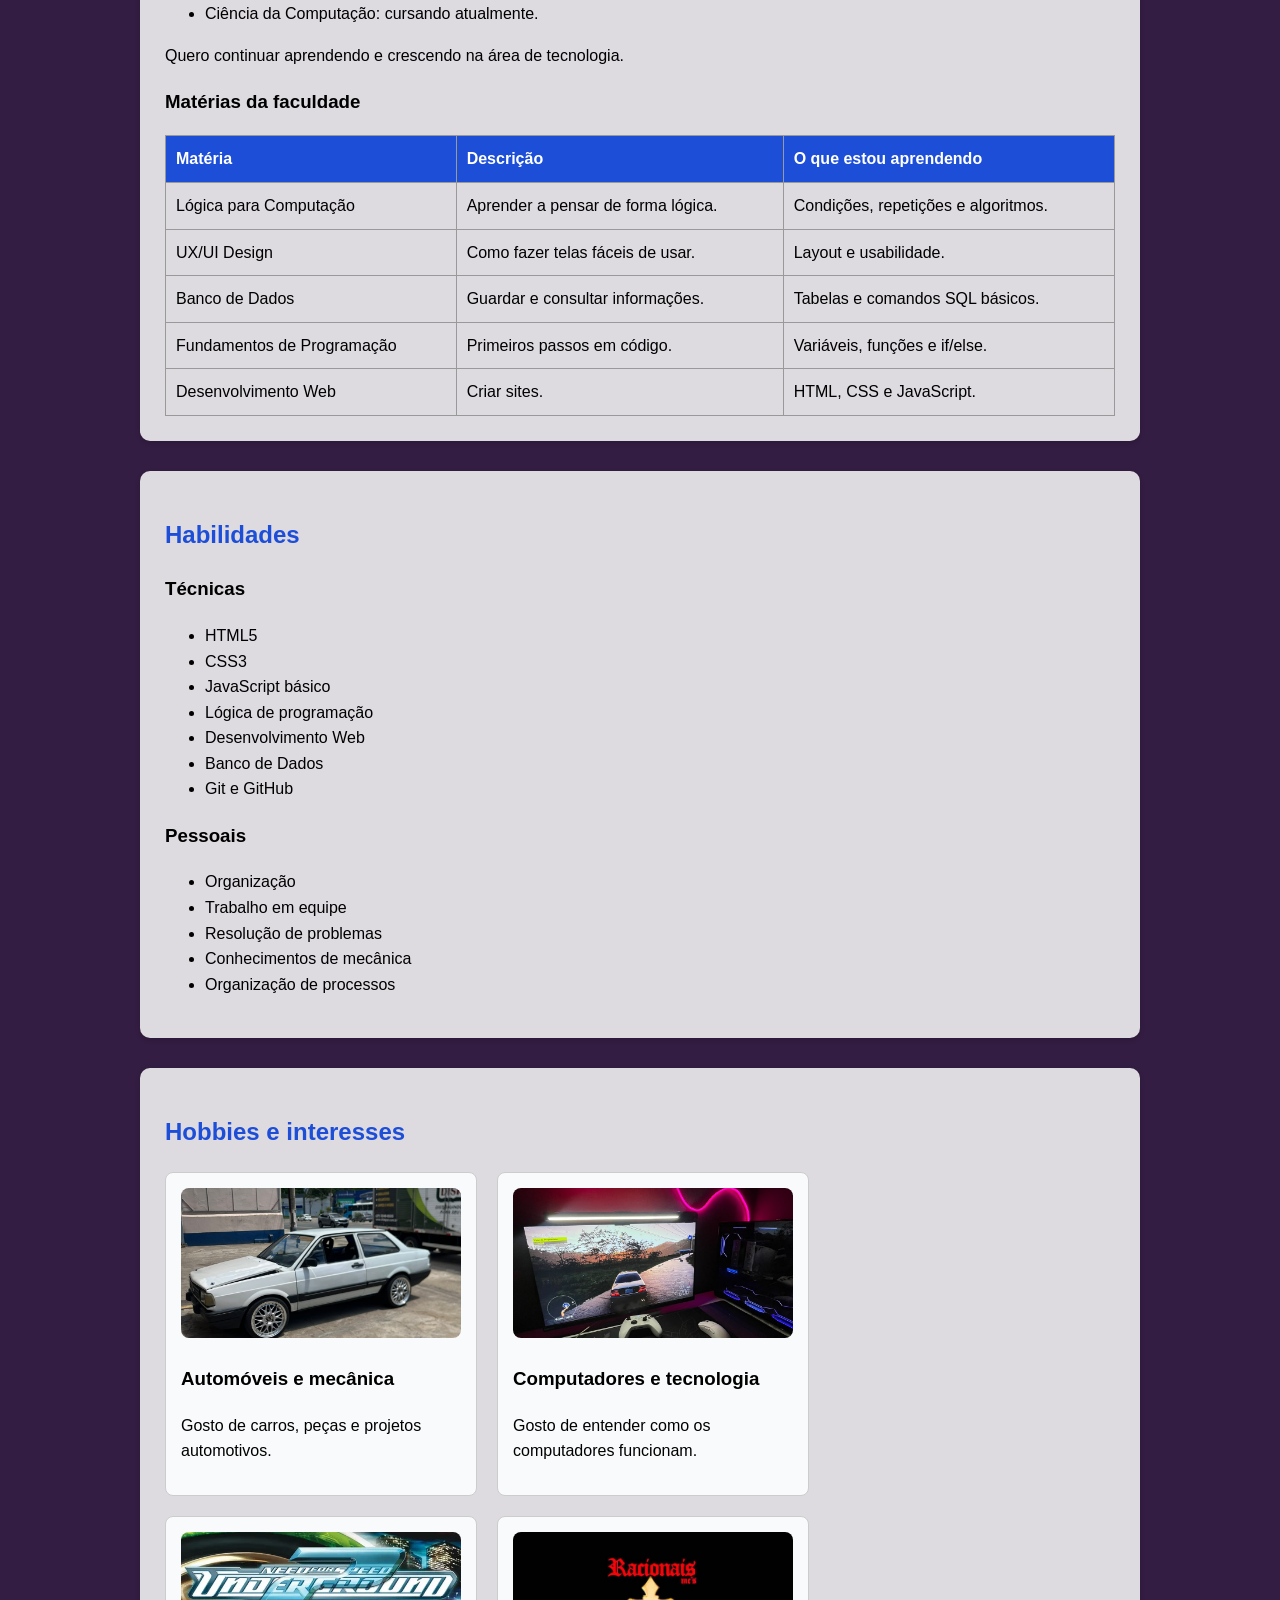
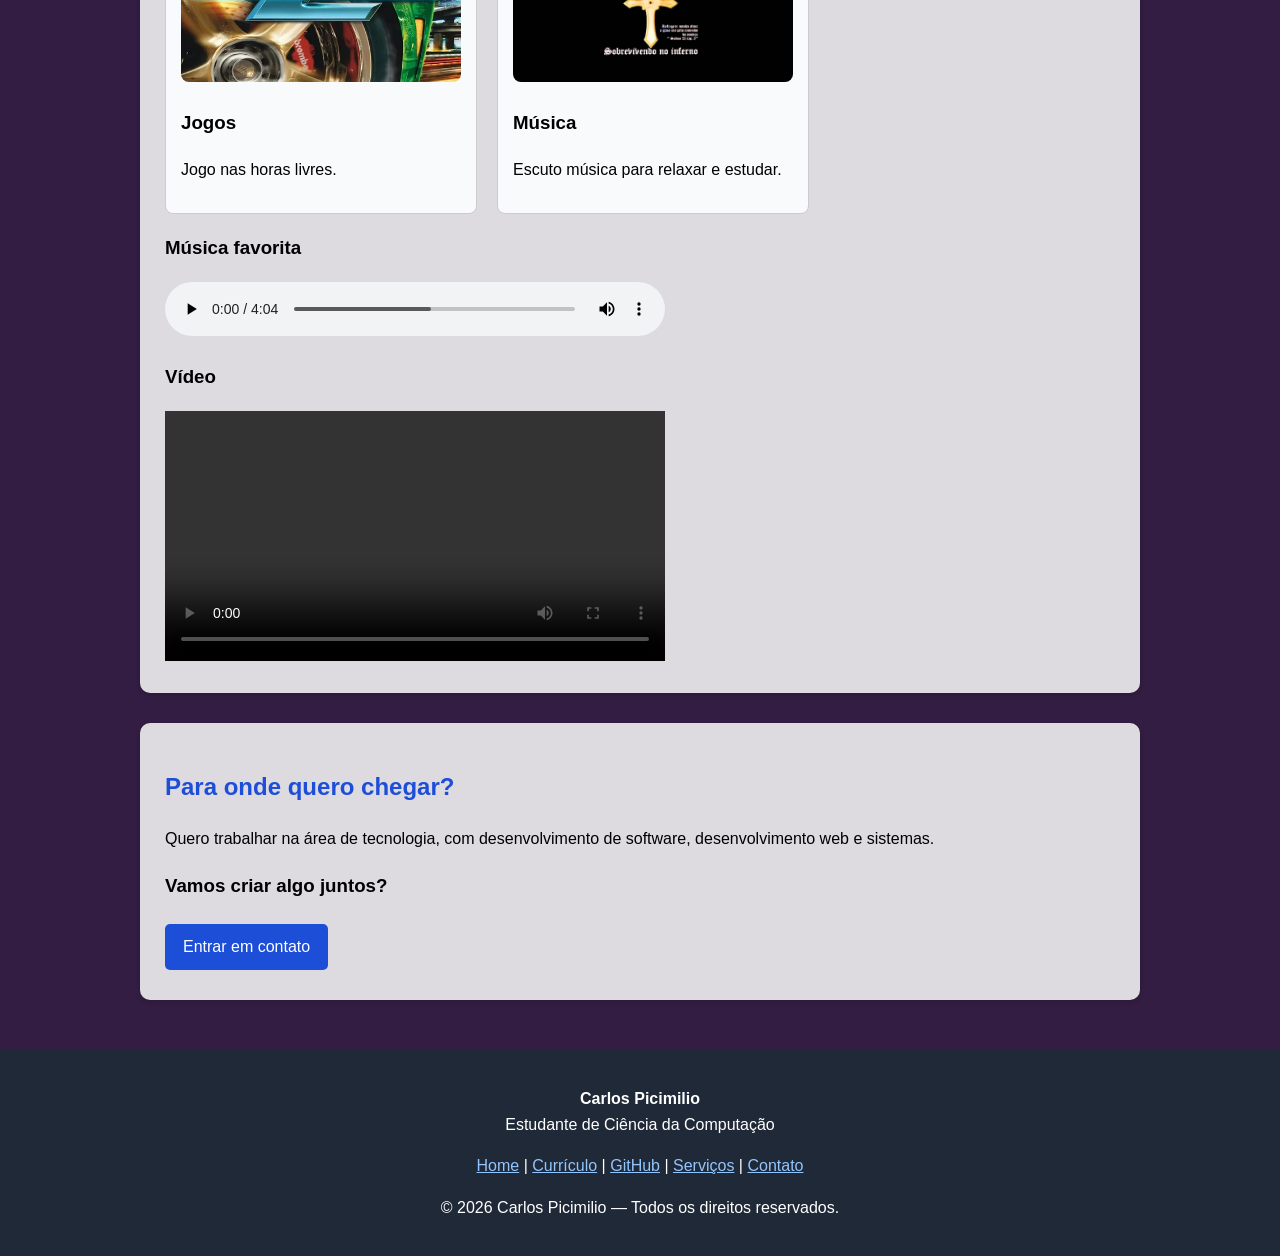
==== commit a2df5924: "Update navigation links in index.html Removed 'Projetos' link from navigation section." ====
--- a/index.html
+++ b/index.html
@@ -37,7 +37,7 @@
 </section>
 
 <section class="ancoras">
-  <p>Ir para: <a href="#sobre">Sobre mim</a> | <a href="#academico">Acadêmico</a> | <a href="#habilidades">Habilidades</a> | <a href="#hobbies">Hobbies</a> | <a href="#projetos">Projetos</a> | <a href="#objetivos">Objetivos</a></p>
+  <p>Ir para: <a href="#sobre">Sobre mim</a> | <a href="#academico">Acadêmico</a> | <a href="#habilidades">Habilidades</a> | <a href="#hobbies">Hobbies</a> | <a href="#objetivos">Objetivos</a></p>
 </section>
 
 <section id="sobre">
@@ -155,6 +155,6 @@
 </footer>
 
 <button id="btn-topo" aria-label="Voltar ao topo">&uarr; Topo</button>
-<script src="js/script.js"></script>
+<script src="script.js"></script>
 </body>
 </html>
